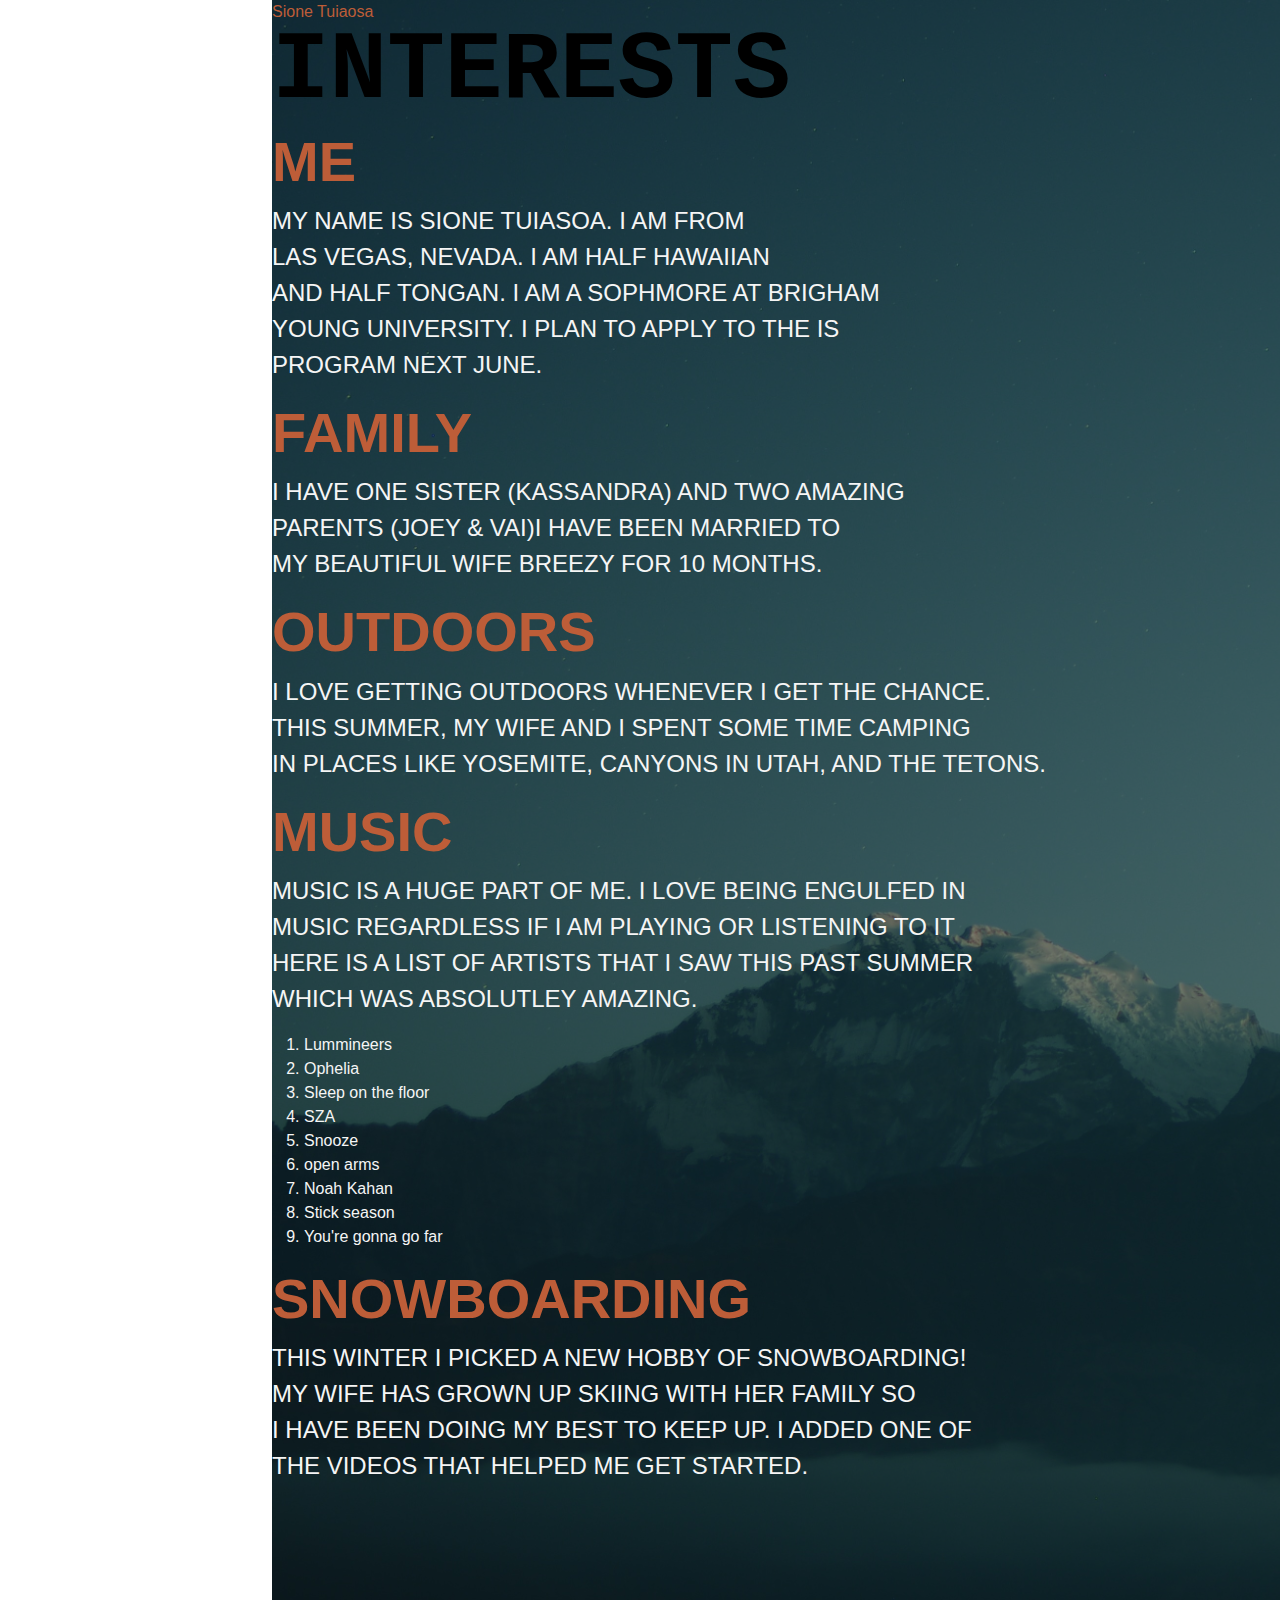
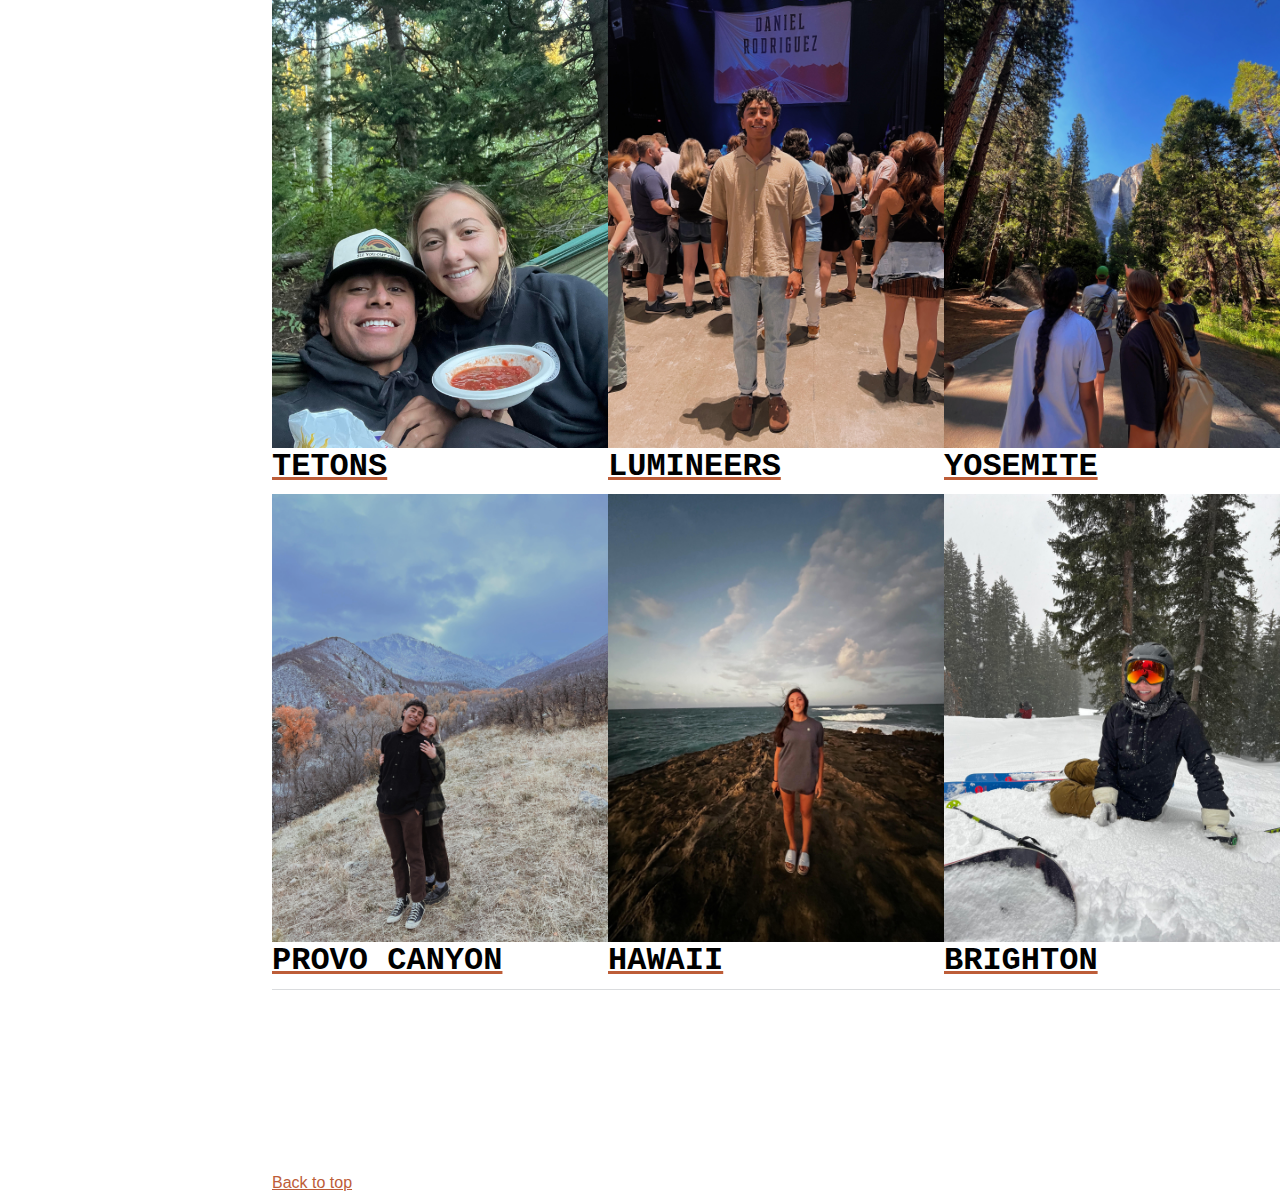
==== index.html @ 4a943942 "Add files via upload" ====
<!--
Sione Tuiasoa
003
12/14/23
--> 
<!DOCTYPE html>
<html lang="en">
<head>
    <meta charset="UTF-8">
    <meta name="viewport" content="width=device-width, initial-scale=1.0">
    <title>intrests</title>
     <!-- Links-->
     <link href="css/styles.css" rel="stylesheet">
     <link href="css/stylesheet.css" rel="stylesheet">
</head>
<body>
    <!-- Interests-->
    <section class="hero" id="intrests">
        <div>
            <span class="text-primary">Sione Tuiaosa</span> <h1>Interests</h1>
                <h2>me</h2>
                    <div class="sub mb">My name is Sione Tuiasoa. I am from <br>
                    Las Vegas, Nevada. I am half Hawaiian <br>
                    and half Tongan. I am a sophmore at Brigham<br> 
                    Young University.
                    I plan to apply to the IS<br>
                    Program next June. 
                    </div>  
                <h2>family</h2> 
                    <div class="sub mb">I have one sister (Kassandra) and two amazing <br>
                            parents (Joey & Vai)I have been married to<br> 
                           my beautiful wife Breezy for 10 months.
                    </div>  
                <h2>Outdoors</h2> 
                    <div class="sub mb">I love getting outdoors whenever I get the chance. <br>
                            This summer, my wife and I spent some time camping <br> 
                            in places like yosemite, canyons in utah, and the Tetons.
                    </div> 
                <h2>Music</h2> 
                    <div class="sub mb"> 
                            Music is a huge part of me. I love being engulfed in <br>
                            music regardless if I am playing or listening to it<br> 
                            Here is a list of artists that I saw this past summer<br>
                            which was absolutley amazing.
                    </div>        
                            <ol>
                                <li>Lummineers</li>
                                        <li>Ophelia</li>
                                        <li>Sleep on the floor</li>
                                <li>SZA</li>
                                        <li>Snooze</li>
                                        <li>open arms</li>
                                <li>Noah Kahan</li>
                                        <li>Stick season</li>
                                        <li>You're gonna go far</li>
                            </ol>
                <h2>Snowboarding</h2> 
                    <div class="subheading mb-3">This winter I picked a new hobby of snowboarding! <br>
                            My wife has grown up skiing with her family so <br> 
                            I have been doing my best to keep up. I added one of <br>
                            the videos that helped me get started.
                    </div>         
        </div>
    </section>

    

    <!-- Photos-->
    <section>
        <div id="portfolio">
            <div class="container-fluid p-0">
                <div class="row g-0">
                    <div class="col-lg-4 col-sm-6">
                        <a class="portfolio-box" title="Tetons">
                            <img class="img-fluid" src="assets/img/camping.jpg" alt="...">
                                <h3>Tetons</h3>
                        </a>
                    </div>


                    <div class="col-lg-4 col-sm-6">
                        <a class="portfolio-box" title="Project Name">
                            <img class="img-fluid" src="assets/img/Me.jpg" alt="...">
                            <div class="portfolio-box-caption">
                                <h3>Lumineers</h3>
                            </div>
                        </a>
                    </div>

                                             
                     <div class="col-lg-4 col-sm-6">
                        <a class="portfolio-box" title="Project Name">
                            <img class="img-fluid" src="assets/img/waterfall.jpg" alt="...">
                            <div class="portfolio-box-caption">
                                <h3>Yosemite</h3>
                            </div>
                        </a>
                    </div>


                    <div class="col-lg-4 col-sm-6">
                        <a class="portfolio-box"  title="Project Name">
                            <img class="img-fluid" src="assets/img/engaged.jpg" alt="...">
                                <h3>Provo Canyon</h3>
                        </a>
                    </div>

                    <div class="col-lg-4 col-sm-6">
                        <a class="portfolio-box" title="Project Name">
                            <img class="img-fluid" src="assets/img/hawaii.jpg" alt="...">
                            <div class="portfolio-box-caption">
                                <h3>Hawaii</h3>
                            </div>
                        </a>
                    </div>

                     <div class="col-lg-4 col-sm-6">
                        <a class="portfolio-box" title="Project Name">
                            <img class="img-fluid" src="assets/img/snow.jpg" alt="...">
                            <div class="portfolio-box-caption">
                                <h3>Brighton</h3>
                            </div>
                        </a>
                    </div>


                </div>
            </div>
        </div>

    </section>
    <hr class="m-0">


     <!-- Video-->
     <iframe class="iframe" src="https://www.youtube.com/embed/VcQEMhLItBo?si=DbtcE049EELAABKc" title="YouTube video player" 
     allow="accelerometer; autoplay; clipboard-write; encrypted-media; gyroscope; picture-in-picture; web-share" allowfullscreen></iframe>
     <br>
     <!--Tableau
     <div class='tableauPlaceholder' id='viz1702609802729' style='position: relative'><noscript><a href='#'><img alt='Dashboard 1 ' src='https:&#47;&#47;public.tableau.com&#47;static&#47;images&#47;Vi&#47;VivaLasVegas___Butwhichone_17025365361750&#47;Dashboard1&#47;1_rss.png' style='border: none'></a></noscript><object class='tableauViz'  style='display:none;'><param name='host_url' value='https%3A%2F%2Fpublic.tableau.com%2F'> <param name='embed_code_version' value='3'> <param name='site_root' value=''><param name='name' value='VivaLasVegas___Butwhichone_17025365361750&#47;Dashboard1'><param name='tabs' value='no'><param name='toolbar' value='yes'><param name='static_image' value='https:&#47;&#47;public.tableau.com&#47;static&#47;images&#47;Vi&#47;VivaLasVegas___Butwhichone_17025365361750&#47;Dashboard1&#47;1.png'> <param name='animate_transition' value='yes'><param name='display_static_image' value='yes'><param name='display_spinner' value='yes'><param name='display_overlay' value='yes'><param name='display_count' value='yes'><param name='language' value='en-US'></object></div>                <script>                    var divElement = document.getElementById('viz1702609802729');                    var vizElement = divElement.getElementsByTagName('object')[0];                    vizElement.style.width='976px';vizElement.style.height='715px';                    var scriptElement = document.createElement('script');                    scriptElement.src = 'https://public.tableau.com/javascripts/api/viz_v1.js';                    vizElement.parentNode.insertBefore(scriptElement, vizElement);                </script>
     <br>
     -->
     <br>
     <a href="#top"> Back to top</a>
</body>
</html>
---- css/stylesheet.css ----
.background-primary {
  --bs-bg-opacity: 1;
  background-color: #bd5d38 !important;
}

.background-secondary {
  --bs-bg-opacity: 1;
  background-color: #171717 !important;
}

.hero {
  background-color: rgba(14, 15, 31, 0.512);
  background-image: url("../assets/img/Mountains.jpg");
 
  background-size: cover;
  background-blend-mode: color;
  padding-bottom: 100px;

  color: whitesmoke;
}  

h1,h3{
  font-family:'Courier New', Courier, 'Courier New', Courier, monospace;
  color:rgb(0, 0, 0);
}

h2{
  color: #bd5d38;
}

.sub {
  font-family: "Saira Extra Condensed", -apple-system, BlinkMacSystemFont, "Segoe UI", Roboto, "Helvetica Neue", Arial, sans-serif, "Apple Color Emoji", "Segoe UI Emoji", "Segoe UI Symbol", "Noto Color Emoji";
  text-transform: uppercase;
  font-weight: 500;
  font-size: 1.5rem;
}

.mb {
  margin-bottom: 1rem !important;
}
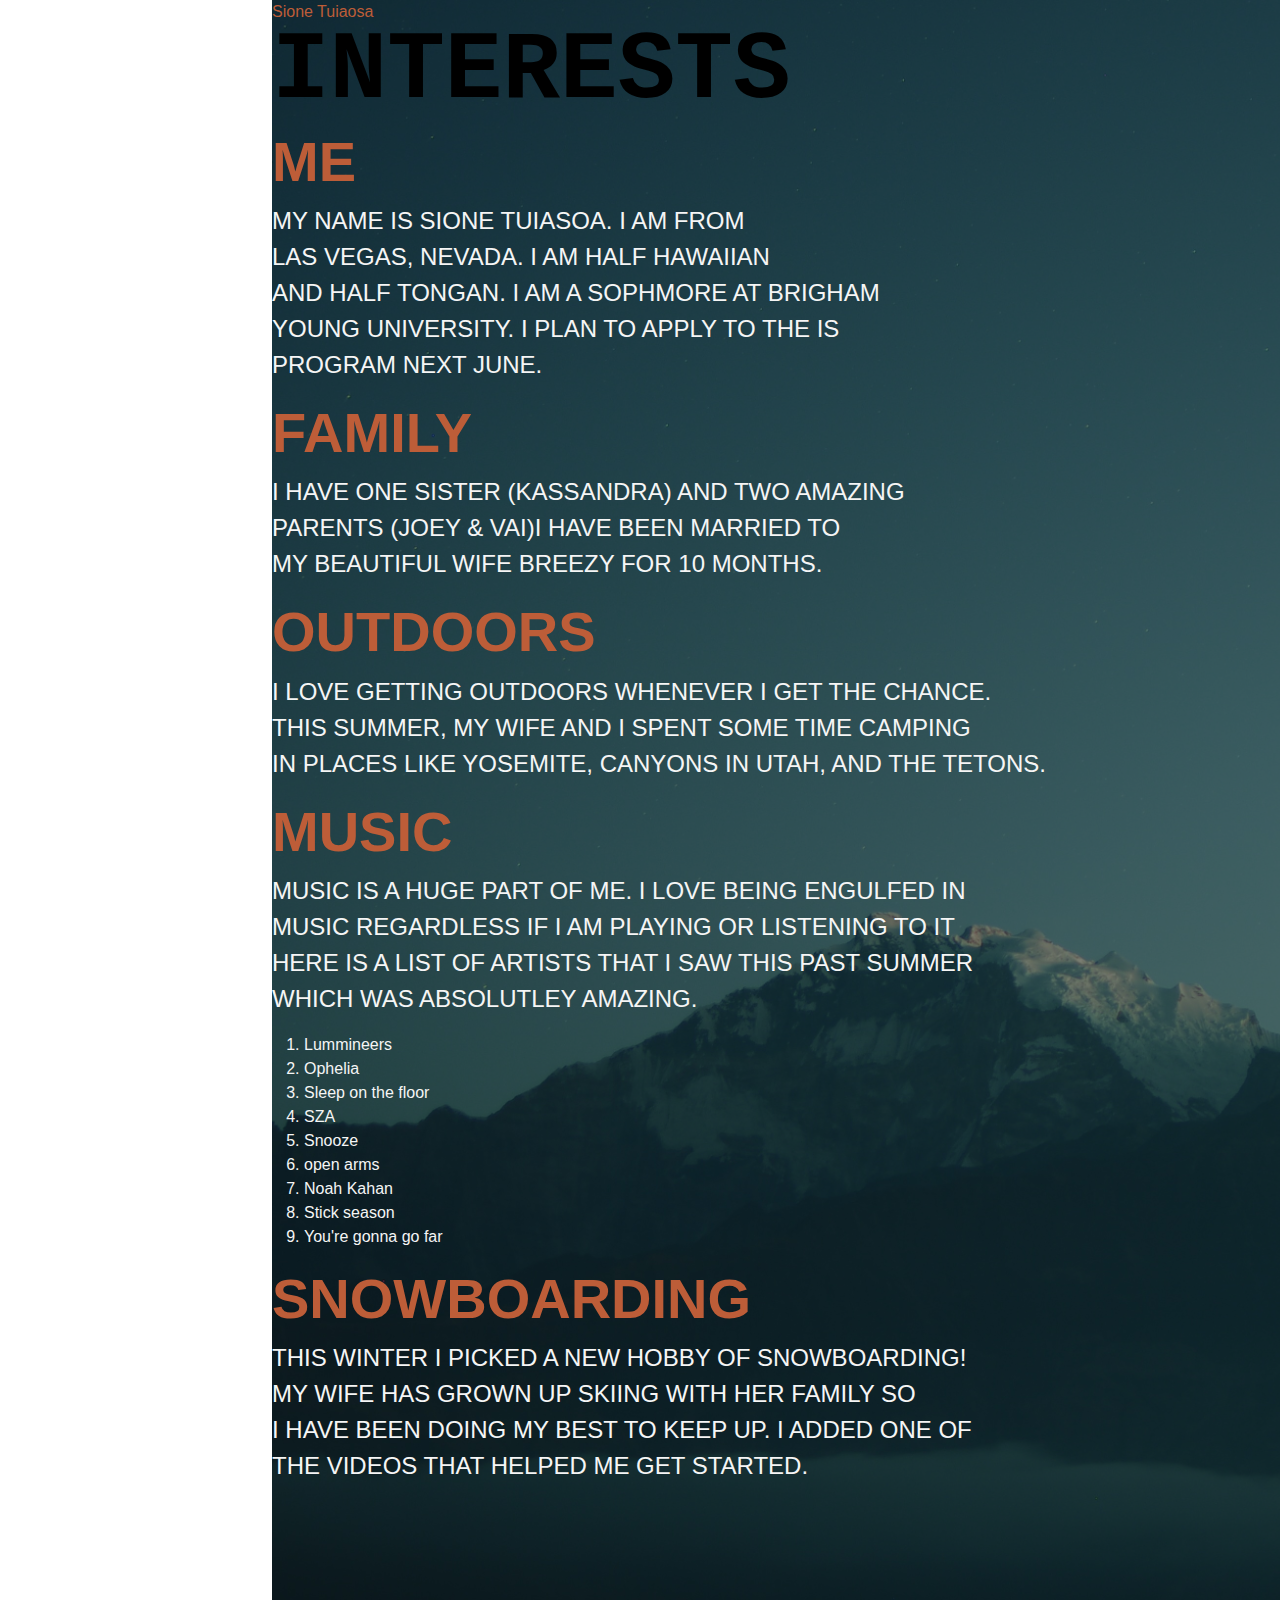
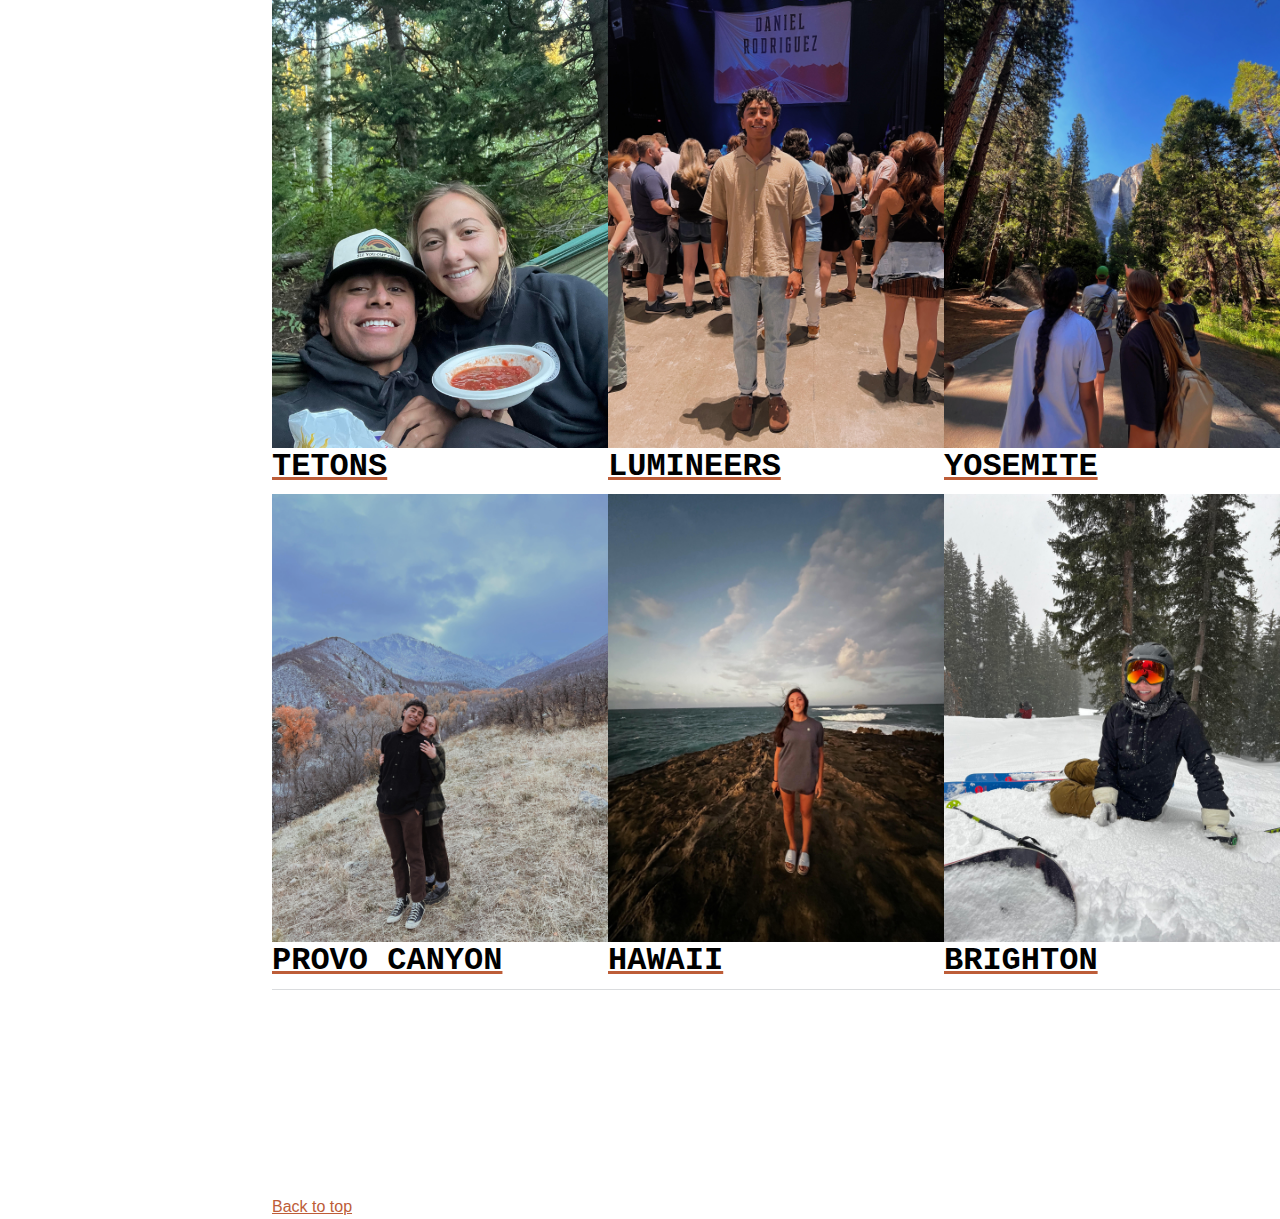
==== commit 6fe46333: "Add files via upload" ====
--- a/index.html
+++ b/index.html
@@ -136,10 +136,10 @@
      <iframe class="iframe" src="https://www.youtube.com/embed/VcQEMhLItBo?si=DbtcE049EELAABKc" title="YouTube video player" 
      allow="accelerometer; autoplay; clipboard-write; encrypted-media; gyroscope; picture-in-picture; web-share" allowfullscreen></iframe>
      <br>
-     <!--Tableau
+     <!--Tableau-->
      <div class='tableauPlaceholder' id='viz1702609802729' style='position: relative'><noscript><a href='#'><img alt='Dashboard 1 ' src='https:&#47;&#47;public.tableau.com&#47;static&#47;images&#47;Vi&#47;VivaLasVegas___Butwhichone_17025365361750&#47;Dashboard1&#47;1_rss.png' style='border: none'></a></noscript><object class='tableauViz'  style='display:none;'><param name='host_url' value='https%3A%2F%2Fpublic.tableau.com%2F'> <param name='embed_code_version' value='3'> <param name='site_root' value=''><param name='name' value='VivaLasVegas___Butwhichone_17025365361750&#47;Dashboard1'><param name='tabs' value='no'><param name='toolbar' value='yes'><param name='static_image' value='https:&#47;&#47;public.tableau.com&#47;static&#47;images&#47;Vi&#47;VivaLasVegas___Butwhichone_17025365361750&#47;Dashboard1&#47;1.png'> <param name='animate_transition' value='yes'><param name='display_static_image' value='yes'><param name='display_spinner' value='yes'><param name='display_overlay' value='yes'><param name='display_count' value='yes'><param name='language' value='en-US'></object></div>                <script>                    var divElement = document.getElementById('viz1702609802729');                    var vizElement = divElement.getElementsByTagName('object')[0];                    vizElement.style.width='976px';vizElement.style.height='715px';                    var scriptElement = document.createElement('script');                    scriptElement.src = 'https://public.tableau.com/javascripts/api/viz_v1.js';                    vizElement.parentNode.insertBefore(scriptElement, vizElement);                </script>
      <br>
-     -->
+     
      <br>
      <a href="#top"> Back to top</a>
 </body>
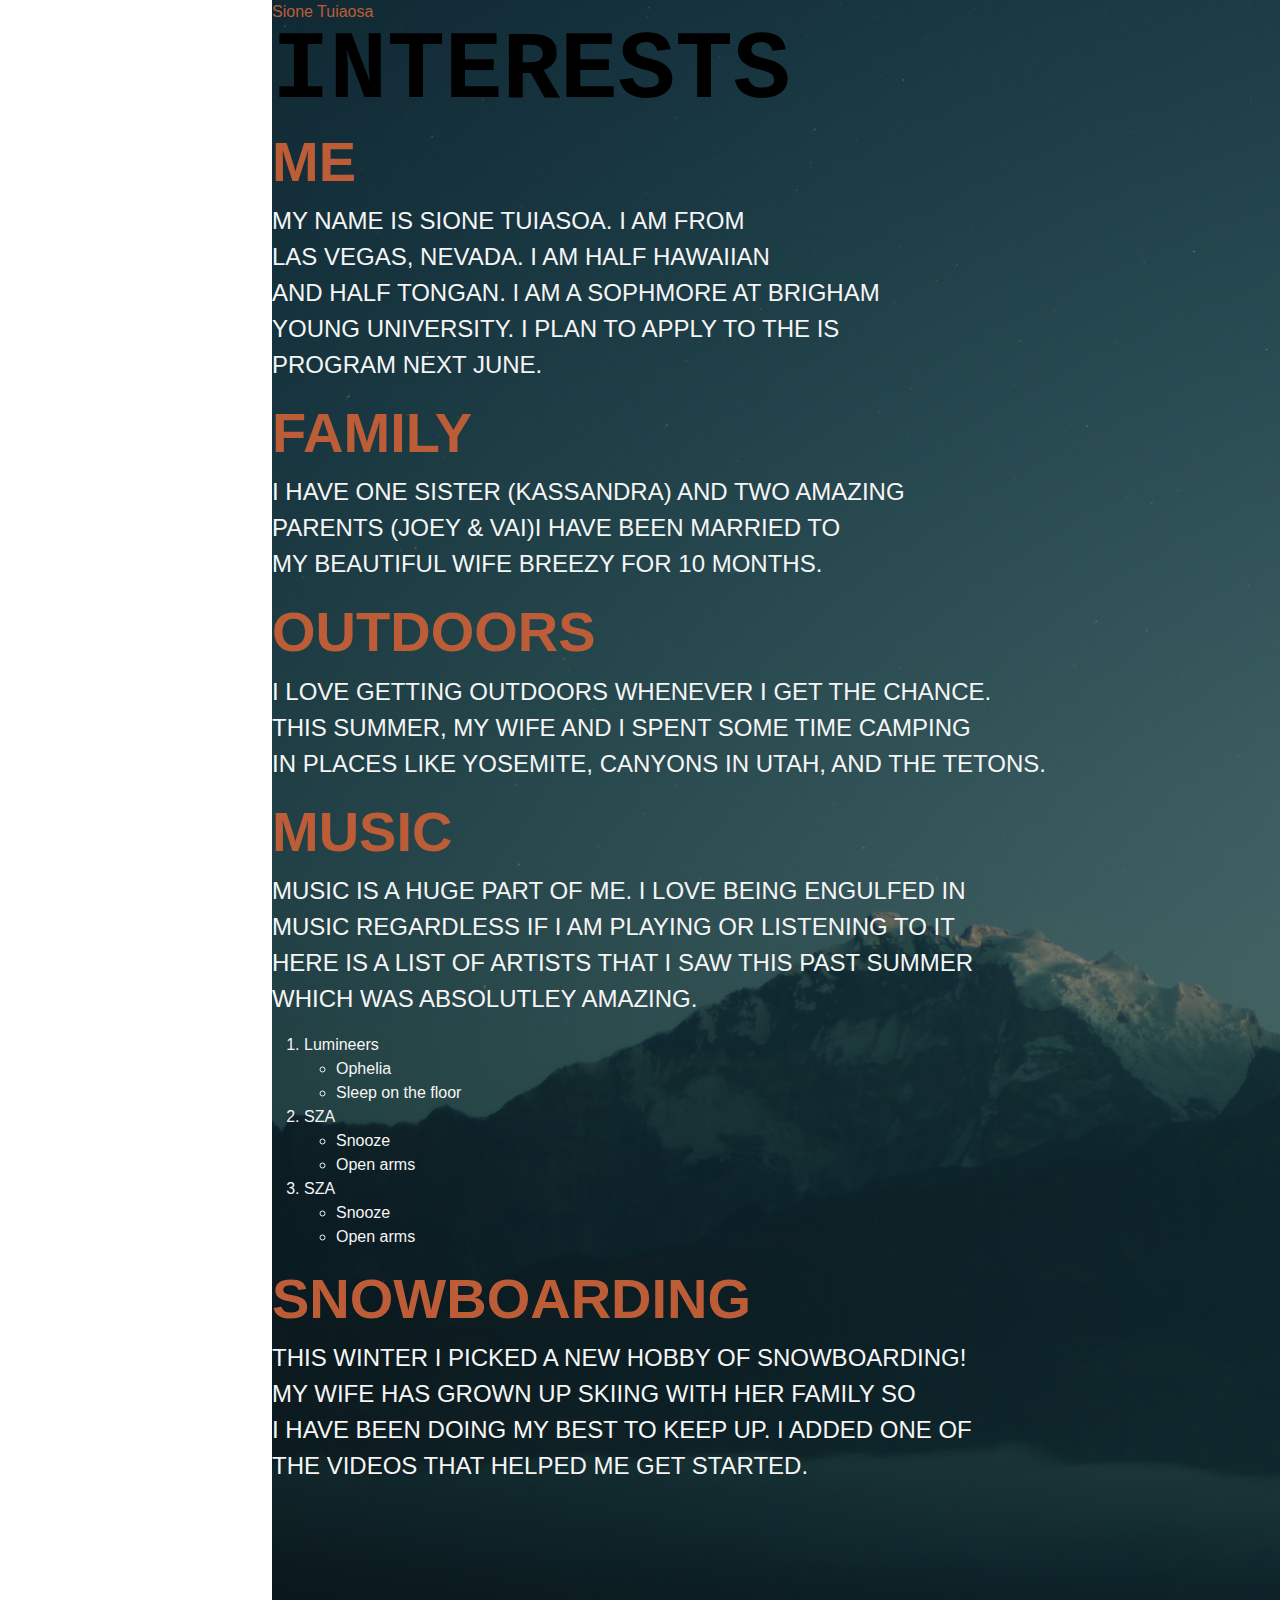
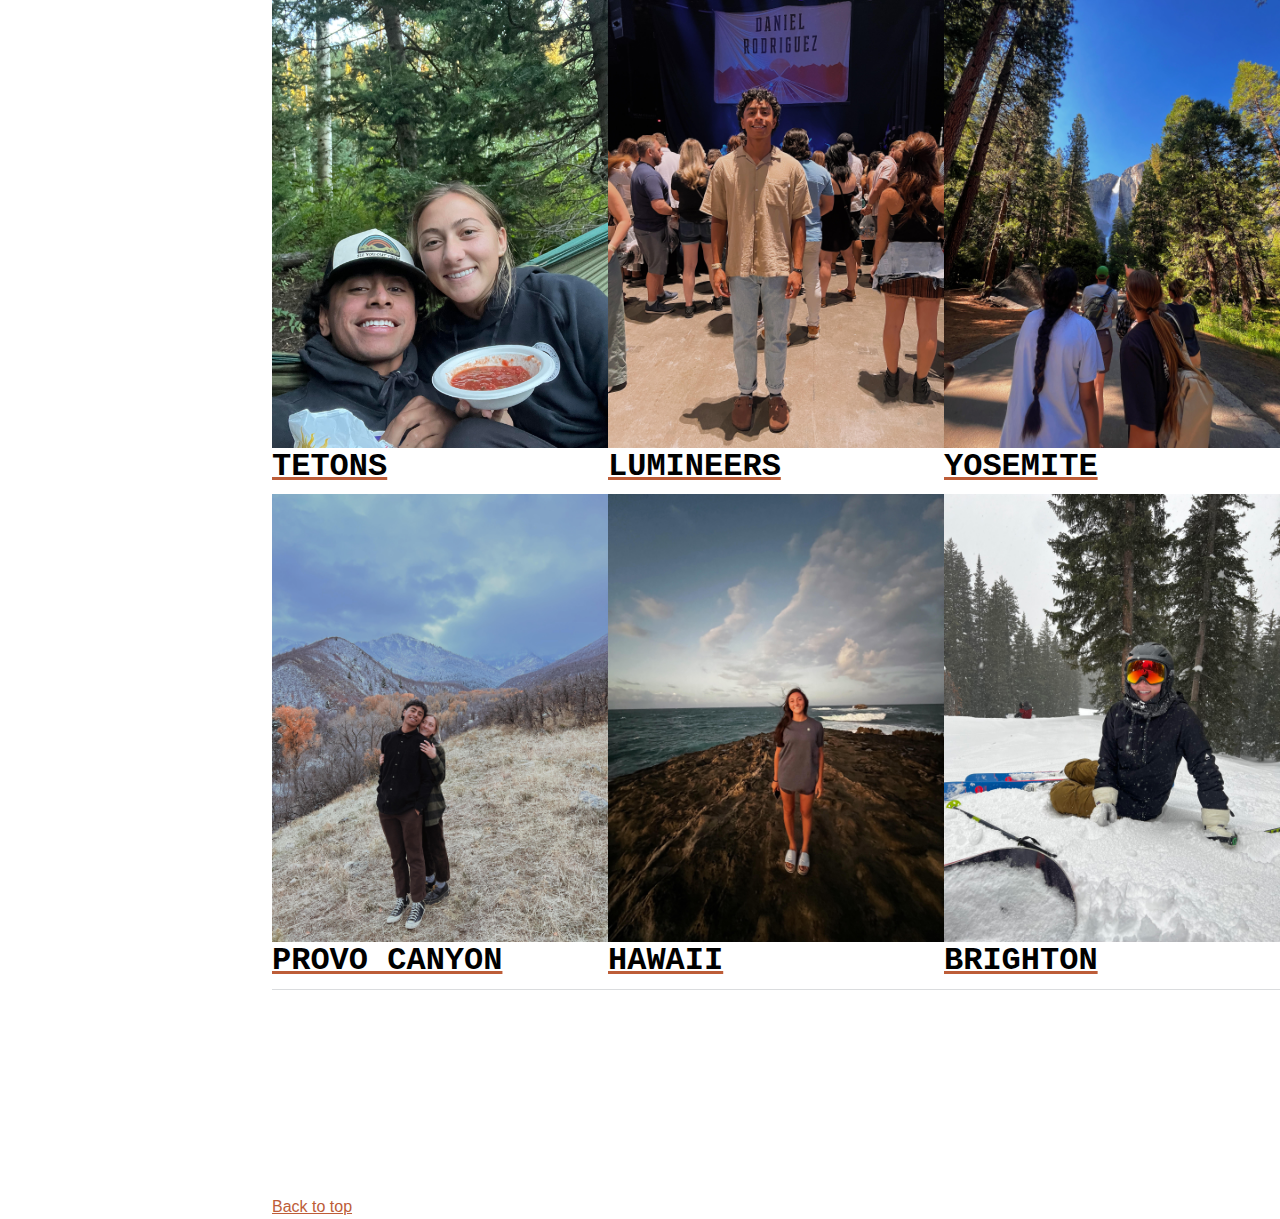
==== commit 4616963e: "Add files via upload" ====
--- a/index.html
+++ b/index.html
@@ -15,7 +15,7 @@
 </head>
 <body>
     <!-- Interests-->
-    <section class="hero" id="intrests">
+    <section class="hero">
         <div>
             <span class="text-primary">Sione Tuiaosa</span> <h1>Interests</h1>
                 <h2>me</h2>
@@ -43,17 +43,28 @@
                             Here is a list of artists that I saw this past summer<br>
                             which was absolutley amazing.
                     </div>        
+                            
                             <ol>
-                                <li>Lummineers</li>
-                                        <li>Ophelia</li>
-                                        <li>Sleep on the floor</li>
-                                <li>SZA</li>
-                                        <li>Snooze</li>
-                                        <li>open arms</li>
-                                <li>Noah Kahan</li>
-                                        <li>Stick season</li>
-                                        <li>You're gonna go far</li>
-                            </ol>
+                                <li>Lumineers
+                                  <ul>
+                                    <li>Ophelia</li>
+                                    <li>Sleep on the floor</li>
+                                  </ul>
+                                </li>
+                                <li>SZA
+                                  <ul>
+                                    <li>Snooze</li>
+                                    <li>Open arms</li>
+                                  </ul>
+                                </li>  
+                                <li>SZA
+                                  <ul>
+                                    <li>Snooze</li>
+                                    <li>Open arms</li>
+                                  </ul>  
+                                </li>
+                              </ol>
+
                 <h2>Snowboarding</h2> 
                     <div class="subheading mb-3">This winter I picked a new hobby of snowboarding! <br>
                             My wife has grown up skiing with her family so <br> 
